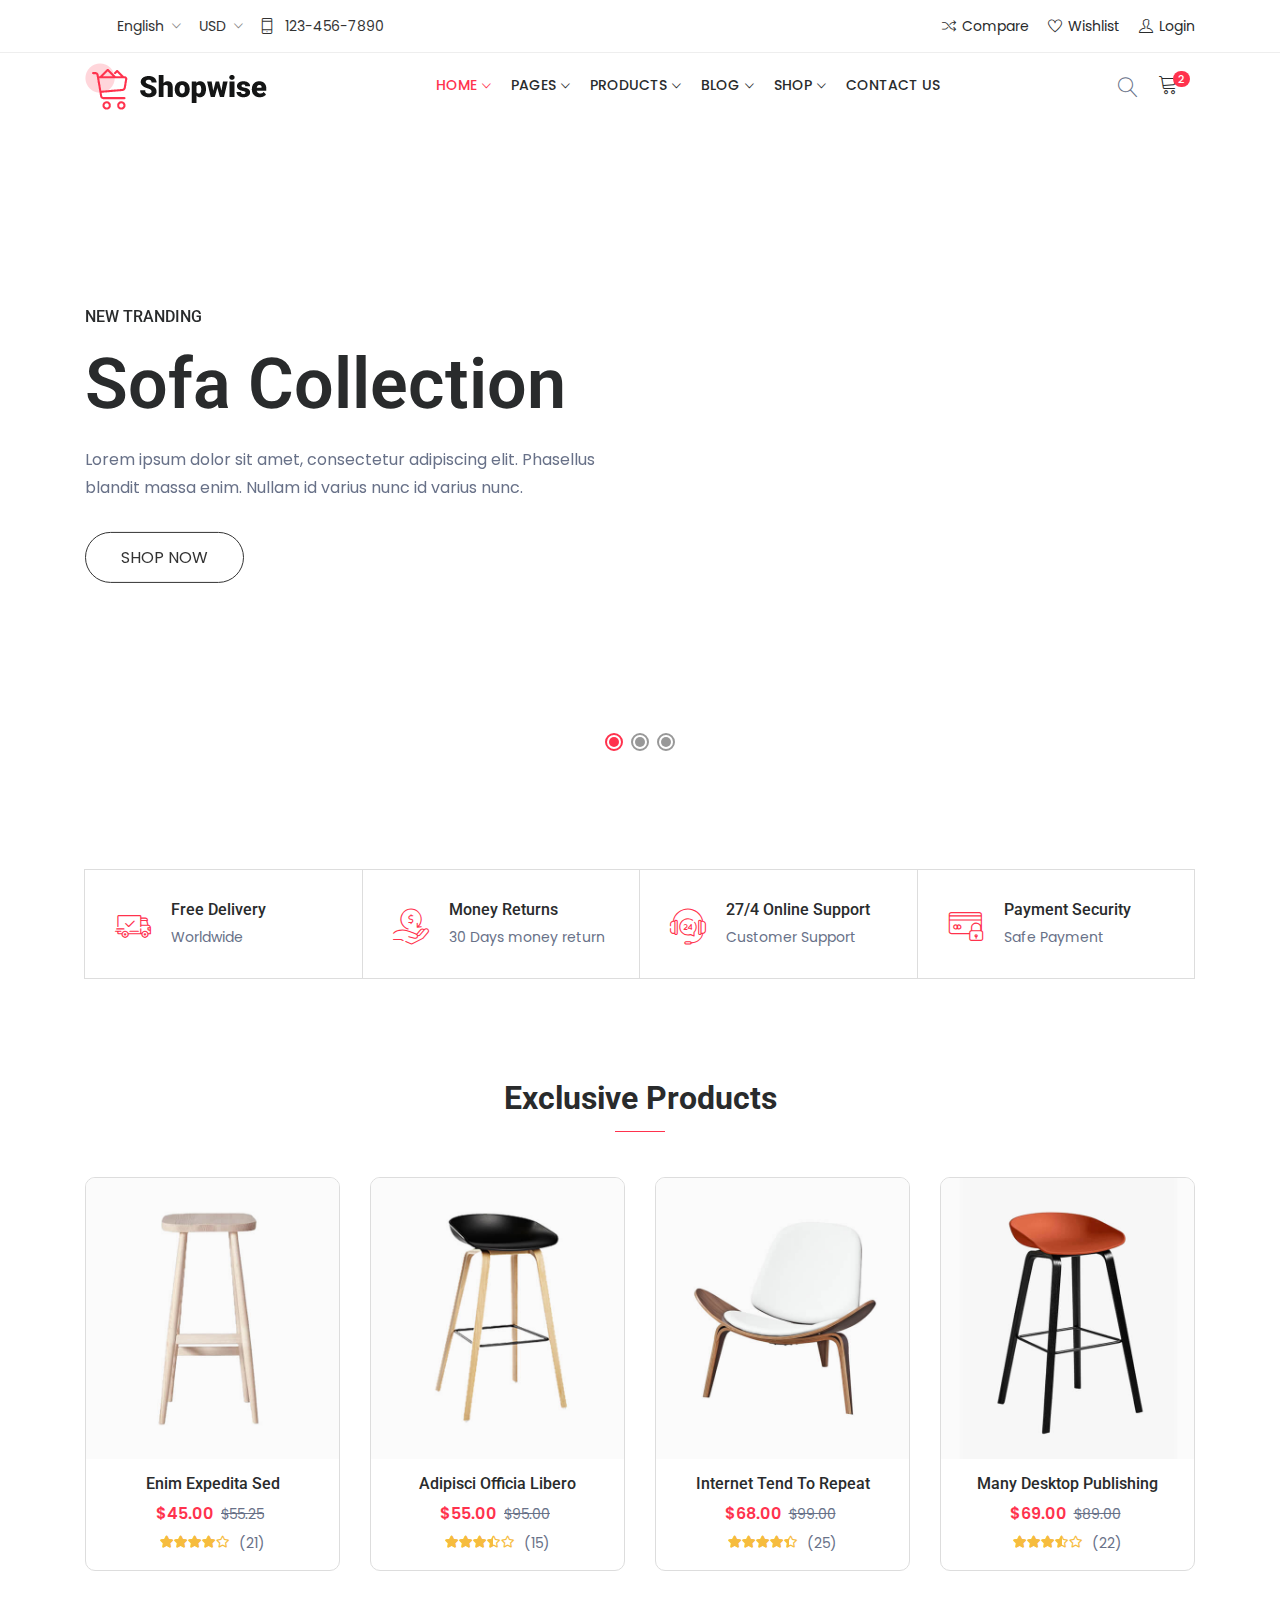
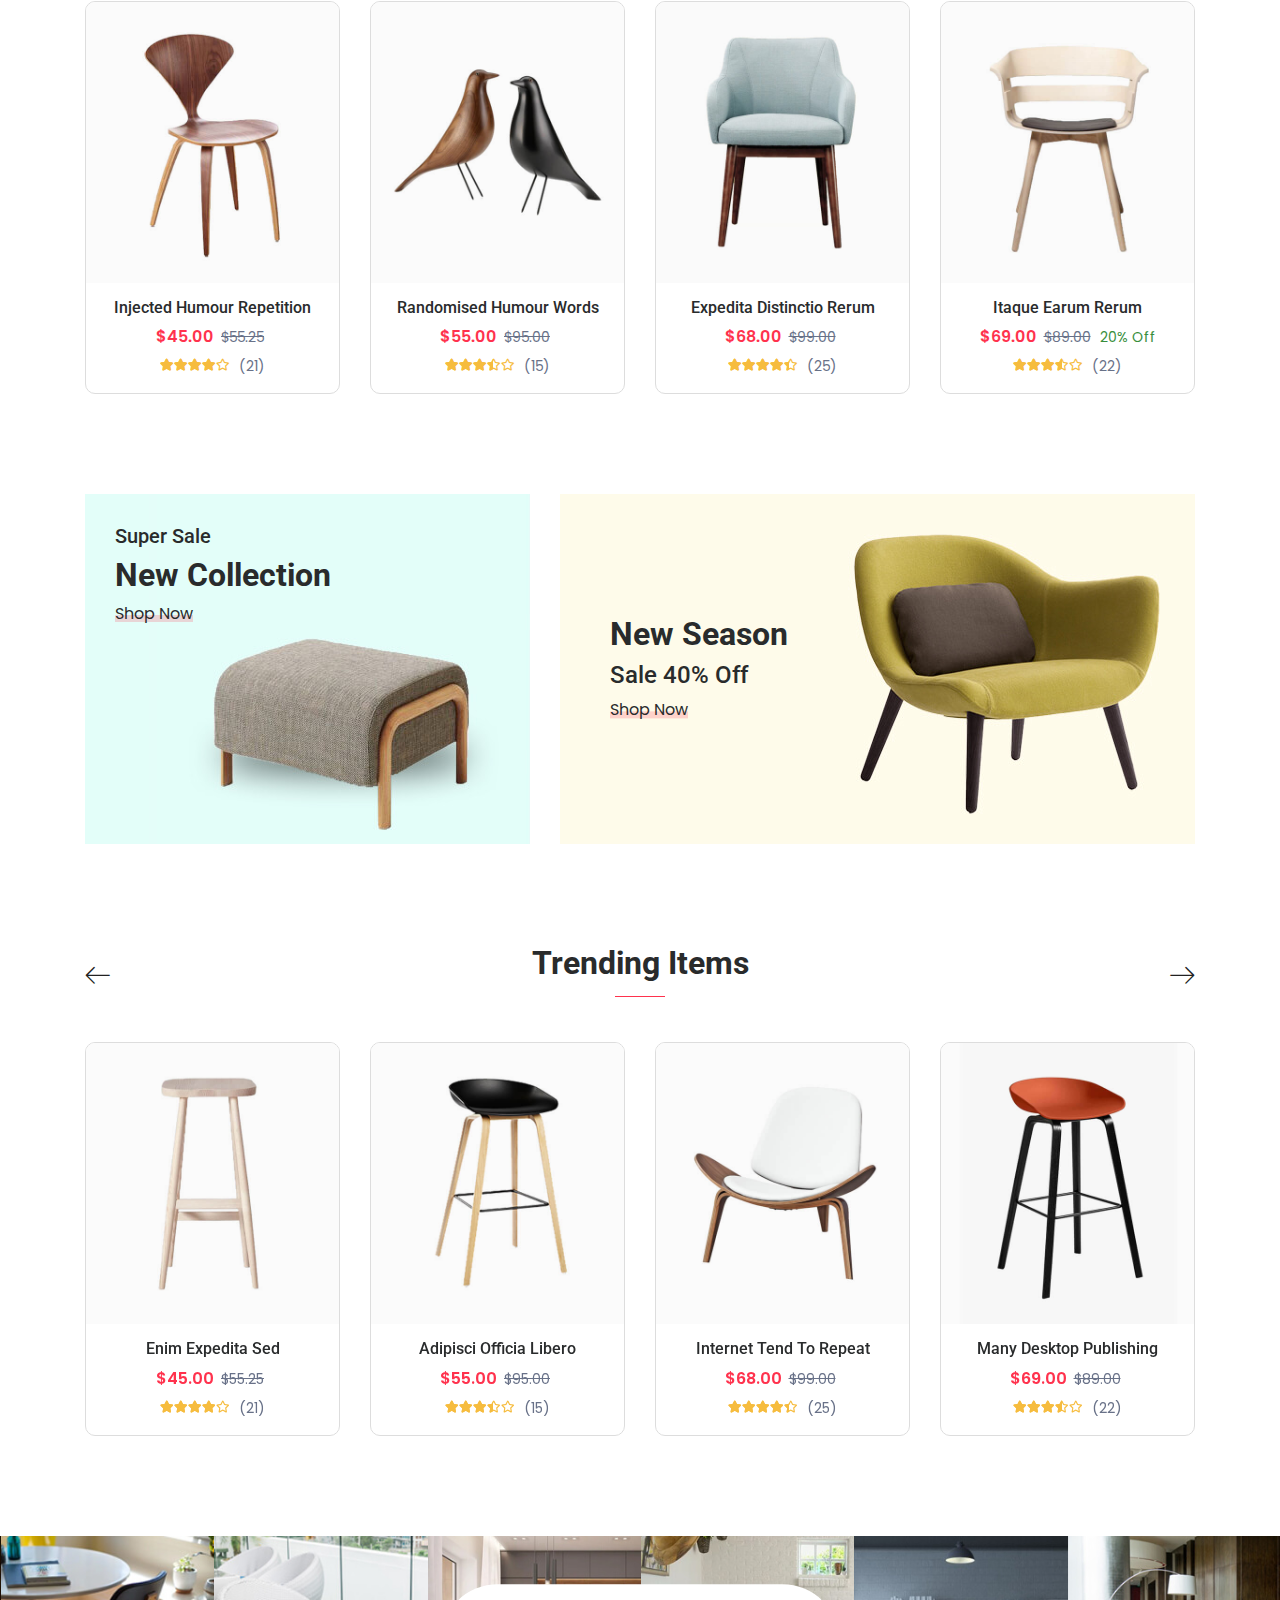
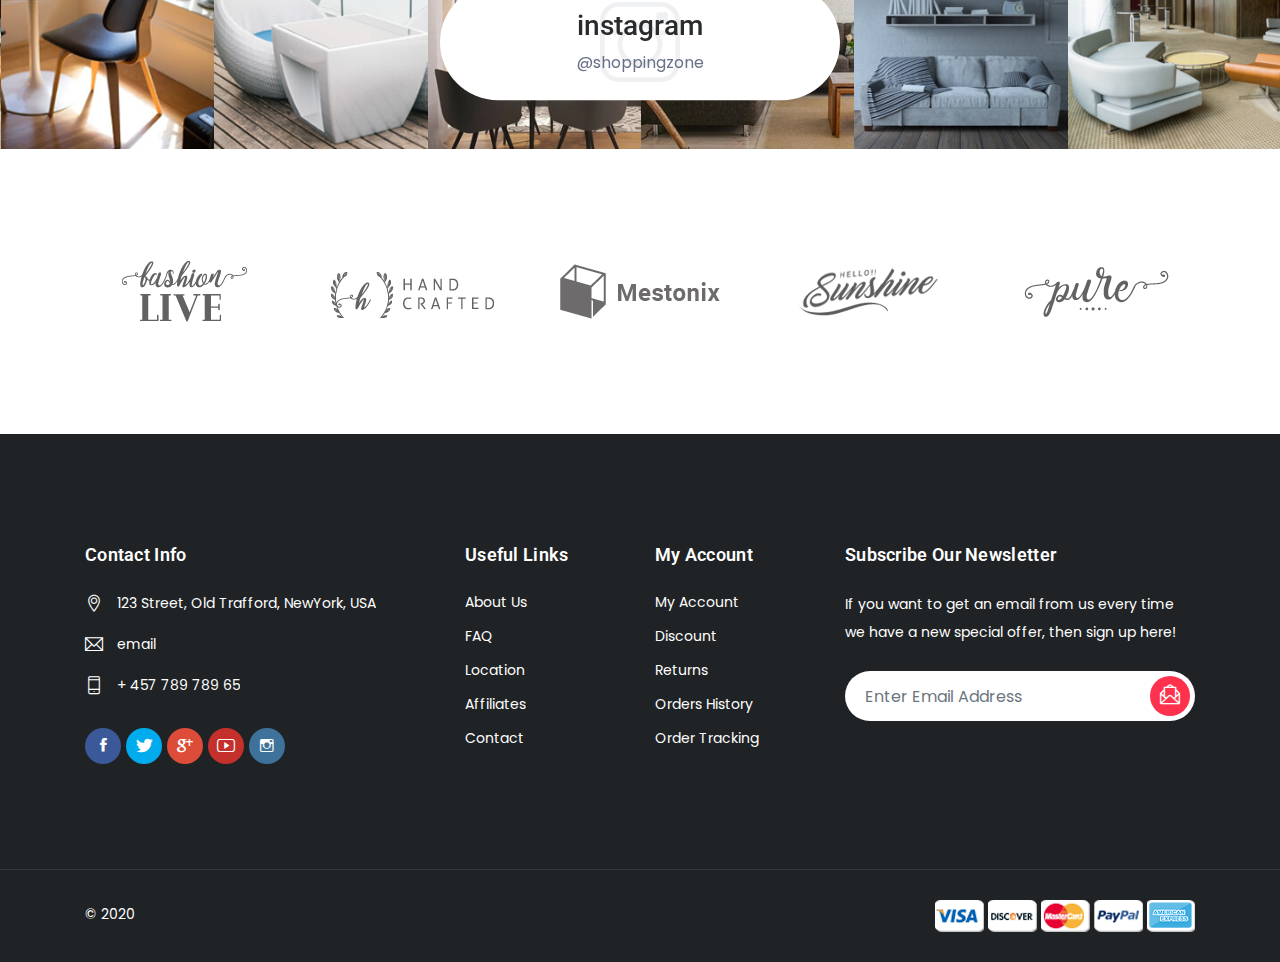
==== Web Dev Template 20/index.html @ 506cfce1 "Template 2 files added" ====
<!DOCTYPE html>
<html lang="en">

<head>
    <!-- SITE TITLE -->
    <title>Shopwise</title>
    <!-- Favicon Icon -->
    <link rel="shortcut icon" type="image/x-icon" href="favicons/images-favicon.png">
    <!-- Animation CSS -->
    <link rel="stylesheet" href="css/css-animate.css">
    <!-- Latest Bootstrap min CSS -->
    <link rel="stylesheet" href="css/css-bootstrap.min.css">
    <!-- Google Font -->
    <link href="https://fonts.googleapis.com/css?family=Roboto:100,300,400,500,700,900&amp;display=swap"
        rel="stylesheet">
    <link href="https://fonts.googleapis.com/css?family=Poppins:200,300,400,500,600,700,800,900&amp;display=swap"
        rel="stylesheet">
    <!-- Icon Font CSS -->
    <link rel="stylesheet" href="css/css-all.min.css">
    <link rel="stylesheet" href="css/css-ionicons.min.css">
    <link rel="stylesheet" href="css/css-themify-icons.css">
    <link rel="stylesheet" href="css/css-linearicons.css">
    <link rel="stylesheet" href="css/css-flaticon.css">
    <link rel="stylesheet" href="css/css-simple-line-icons.css">
    <!--- owl carousel CSS-->
    <link rel="stylesheet" href="css/css-owl.carousel.min.css">
    <link rel="stylesheet" href="css/css-owl.theme.css">
    <link rel="stylesheet" href="css/css-owl.theme.default.min.css">
    <!-- Magnific Popup CSS -->
    <link rel="stylesheet" href="css/css-magnific-popup.css">
    <!-- Slick CSS -->
    <link rel="stylesheet" href="css/css-slick.css">
    <link rel="stylesheet" href="css/css-slick-theme.css">
    <!-- Style CSS -->
    <link rel="stylesheet" href="css/css-style.css">
    <link rel="stylesheet" href="css/css-responsive.css">

</head>

<body>

    <!-- START HEADER -->
    <header class="header_wrap fixed-top header_with_topbar">
        <div class="top-header">
            <div class="container">
                <div class="row align-items-center">
                    <div class="col-md-6">
                        <div class="d-flex align-items-center justify-content-center justify-content-md-start">
                            <div class="lng_dropdown mr-2">
                                <select name="countries" class="custome_select">
                                    <option value="en" data-image="assets/images/eng.png" data-title="English">English
                                    </option>
                                    <option value="fn" data-image="assets/images/fn.png" data-title="France">France
                                    </option>
                                    <option value="us" data-image="assets/images/us.png" data-title="United States">
                                        United States</option>
                                </select>
                            </div>
                            <div class="mr-3">
                                <select name="countries" class="custome_select">
                                    <option value="USD" data-title="USD">USD</option>
                                    <option value="EUR" data-title="EUR">EUR</option>
                                    <option value="GBR" data-title="GBR">GBR</option>
                                </select>
                            </div>
                            <ul class="contact_detail text-center text-lg-left">
                                <li><i class="ti-mobile"></i><span>123-456-7890</span></li>
                            </ul>
                        </div>
                    </div>
                    <div class="col-md-6">
                        <div class="text-center text-md-right">
                            <ul class="header_list">
                                <li><a href="#"><i class="ti-control-shuffle"></i><span>Compare</span></a>
                                </li>
                                <li><a href="#"><i class="ti-heart"></i><span>Wishlist</span></a></li>
                                <li><a href="#"><i class="ti-user"></i><span>Login</span></a></li>
                            </ul>
                        </div>
                    </div>
                </div>
            </div>
        </div>
        <div class="bottom_header dark_skin main_menu_uppercase">
            <div class="container">
                <nav class="navbar navbar-expand-lg">
                    <a class="navbar-brand" href="index.html">
                        <img class="logo_dark" src="images/images-logo_dark.png" alt="logo">
                    </a>
                    <div class="collapse navbar-collapse justify-content-center" id="navbarSupportedContent">
                        <ul class="navbar-nav">
                            <li class="dropdown">
                                <a data-toggle="dropdown" class="nav-link dropdown-toggle active" href="#">Home</a>
                                <div class="dropdown-menu">
                                    <ul>
                                        <li><a class="dropdown-item nav-link nav_item" href="#">Link 1</a></li>
                                        <li><a class="dropdown-item nav-link nav_item" href="#">Link 2</a></li>
                                    </ul>
                                </div>
                            </li>
                            <li class="dropdown">
                                <a class="dropdown-toggle nav-link" href="#" data-toggle="dropdown">Pages</a>
                                <div class="dropdown-menu">
                                    <ul>
                                        <li><a class="dropdown-item nav-link nav_item" href="#">Link 1</a></li>
                                        <li><a class="dropdown-item nav-link nav_item" href="#">Link 2</a></li>
                                    </ul>
                                </div>
                            </li>
                            <li class="dropdown">
                                <a class="dropdown-toggle nav-link" href="#" data-toggle="dropdown">Products</a>
                                <div class="dropdown-menu">
                                    <ul>
                                        <li><a class="dropdown-item nav-link nav_item" href="#">Link 1</a></li>
                                        <li><a class="dropdown-item nav-link nav_item" href="#">Link 2</a></li>
                                    </ul>
                                </div>
                            </li>
                            <li class="dropdown">
                                <a class="dropdown-toggle nav-link" href="#" data-toggle="dropdown">Blog</a>
                                <div class="dropdown-menu">
                                    <ul>
                                        <li><a class="dropdown-item nav-link nav_item" href="#">Link 1</a></li>
                                        <li><a class="dropdown-item nav-link nav_item" href="#">Link 2</a></li>
                                    </ul>
                                </div>
                            </li>
                            <li class="dropdown">
                                <a class="dropdown-toggle nav-link" href="#" data-toggle="dropdown">Shop</a>
                                <div class="dropdown-menu">
                                    <ul>
                                        <li><a class="dropdown-item nav-link nav_item" href="#">Link 1</a></li>
                                        <li><a class="dropdown-item nav-link nav_item" href="#">Link 2</a></li>
                                    </ul>
                                </div>
                            </li>
                            <li><a class="nav-link nav_item" href="contact.html">Contact Us</a></li>
                        </ul>
                    </div>
                    <ul class="navbar-nav attr-nav align-items-center">
                        <li><a class="nav-link search_trigger"><i class="linearicons-magnifier"></i></a>
                        </li>
                        <li class="dropdown cart_dropdown"><a class="nav-link cart_trigger" href="#"
                                data-toggle="dropdown"><i class="linearicons-cart"></i><span
                                    class="cart_count">2</span></a>
                        </li>
                    </ul>
                </nav>
            </div>
        </div>
    </header>
    <!-- END HEADER -->

    <!-- START SECTION BANNER -->
    <div class="banner_section slide_wrap shop_banner_slider staggered-animation-wrap">
        <div id="carouselExampleControls" class="carousel slide carousel-fade light_arrow" data-ride="carousel">
            <div class="carousel-inner">
                <div class="carousel-item active background_bg" data-img-src="assets/images/banner8.jpg">
                    <div class="banner_slide_content banner_content_inner">
                        <div class="container">
                            <div class="row">
                                <div class="col-lg-6 col-md-8 col-sm-9 col-10">
                                    <div class="banner_content2">
                                        <h6 class="mb-2 mb-sm-3 staggered-animation text-uppercase"
                                            data-animation="fadeInDown" data-animation-delay="0.2s">New Tranding</h6>
                                        <h2 class="staggered-animation" data-animation="fadeInDown"
                                            data-animation-delay="0.3s">Sofa Collection</h2>
                                        <p class="staggered-animation" data-animation="fadeInUp"
                                            data-animation-delay="0.4s">Lorem ipsum dolor sit amet, consectetur
                                            adipiscing elit. Phasellus blandit massa enim. Nullam id varius nunc id
                                            varius nunc.</p>
                                        <a class="btn btn-line-fill btn-radius staggered-animation text-uppercase"
                                            href="#" data-animation="fadeInUp" data-animation-delay="0.5s">Shop Now</a>
                                    </div>
                                </div>
                            </div>
                        </div>
                    </div>
                </div>
                <div class="carousel-item background_bg" data-img-src="assets/images/banner7.jpg">
                    <div class="banner_slide_content banner_content_inner">
                        <div class="container">
                            <div class="row">
                                <div class="col-lg-6 col-md-8 col-sm-9 col-10">
                                    <div class="banner_content2">
                                        <h5 class="mb-2 mb-sm-3 staggered-animation font-weight-light"
                                            data-animation="fadeInDown" data-animation-delay="0.2s">Get up to 50% off
                                            Today Only!</h5>
                                        <h2 class="staggered-animation" data-animation="fadeInDown"
                                            data-animation-delay="0.3s">Wooden Chair Collection</h2>
                                        <a class="btn btn-border-fill btn-radius staggered-animation text-uppercase"
                                            href="#" data-animation="fadeInUp" data-animation-delay="0.4s">Shop Now</a>
                                    </div>
                                </div>
                            </div>
                        </div>
                    </div>
                </div>
                <div class="carousel-item background_bg" data-img-src="assets/images/banner9.jpg">
                    <div class="banner_slide_content banner_content_inner">
                        <div class="container">
                            <div class="row">
                                <div class="col-lg-6 col-md-8 col-sm-9 col-10">
                                    <div class="banner_content2">
                                        <h5 class="mb-2 mb-sm-3 staggered-animation font-weight-light"
                                            data-animation="fadeInDown" data-animation-delay="0.2s">Taking your Viewing
                                            Experience to Next Level</h5>
                                        <h2 class="staggered-animation" data-animation="fadeInDown"
                                            data-animation-delay="0.3s">Living Room Collection</h2>
                                        <a class="btn btn-border-fill btn-radius staggered-animation text-uppercase"
                                            href="#" data-animation="fadeInUp" data-animation-delay="0.4s">Shop Now</a>
                                    </div>
                                </div>
                            </div>
                        </div>
                    </div>
                </div>
            </div>
            <ol class="carousel-indicators indicators_style2">
                <li data-target="#carouselExampleControls" data-slide-to="0" class="active">
                </li>
                <li data-target="#carouselExampleControls" data-slide-to="1">
                </li>
                <li data-target="#carouselExampleControls" data-slide-to="2">
                </li>
            </ol>
        </div>
    </div>
    <!-- END SECTION BANNER -->

    <!-- END MAIN CONTENT -->
    <div class="main_content">

        <!-- START SECTION SHIPPING INFO -->
        <div class="section small_pb">
            <div class="container">
                <div class="row no-gutters">
                    <div class="col-lg-3 col-sm-6">
                        <div class="icon_box icon_box_style3">
                            <div class="icon">
                                <i class="flaticon-shipped"></i>
                            </div>
                            <div class="icon_box_content">
                                <h6>Free Delivery</h6>
                                <p>Worldwide</p>
                            </div>
                        </div>
                    </div>
                    <div class="col-lg-3 col-sm-6">
                        <div class="icon_box icon_box_style3">
                            <div class="icon">
                                <i class="flaticon-money-back"></i>
                            </div>
                            <div class="icon_box_content">
                                <h6>Money Returns</h6>
                                <p>30 Days money return</p>
                            </div>
                        </div>
                    </div>
                    <div class="col-lg-3 col-sm-6">
                        <div class="icon_box icon_box_style3">
                            <div class="icon">
                                <i class="flaticon-support"></i>
                            </div>
                            <div class="icon_box_content">
                                <h6>27/4 Online Support</h6>
                                <p>Customer Support</p>
                            </div>
                        </div>
                    </div>
                    <div class="col-lg-3 col-sm-6">
                        <div class="icon_box icon_box_style3">
                            <div class="icon">
                                <i class="flaticon-lock"></i>
                            </div>
                            <div class="icon_box_content">
                                <h6>Payment Security</h6>
                                <p>Safe Payment</p>
                            </div>
                        </div>
                    </div>
                </div>
            </div>
        </div>
        <!-- START SECTION SHIPPING INFO -->

        <!-- START SECTION SHOP -->
        <div class="section small_pt pb_20">
            <div class="container">
                <div class="row justify-content-center">
                    <div class="col-md-6">
                        <div class="heading_s3 text-center">
                            <h2>Exclusive Products</h2>
                        </div>
                        <div class="small_divider clearfix"></div>
                    </div>
                </div>
                <div class="row shop_container">
                    <div class="col-lg-3 col-md-4 col-6">
                        <div class="product_box text-center">
                            <div class="product_img">
                                <a href="#">
                                    <img src="images/images-furniture_img1.jpg" alt="furniture_img1">
                                </a>

                            </div>
                            <div class="product_info">
                                <h6 class="product_title"><a href="#">enim expedita sed</a></h6>
                                <div class="product_price">
                                    <span class="price">$45.00</span>
                                    <del>$55.25</del>
                                </div>
                                <div class="rating_wrap">
                                    <div class="rating">
                                        <div class="product_rate" style="width:80%"></div>
                                    </div>
                                    <span class="rating_num">(21)</span>
                                </div>
                                <div class="pr_desc">
                                    <p>Lorem ipsum dolor sit amet, consectetur adipiscing elit. Phasellus blandit massa
                                        enim. Nullam id varius nunc id varius nunc.</p>
                                </div>

                            </div>
                        </div>
                    </div>
                    <div class="col-lg-3 col-md-4 col-6">
                        <div class="product_box text-center">
                            <div class="product_img">
                                <a href="#">
                                    <img src="images/images-furniture_img2.jpg" alt="furniture_img2">
                                </a>

                            </div>
                            <div class="product_info">
                                <h6 class="product_title"><a href="#">adipisci officia libero</a>
                                </h6>
                                <div class="product_price">
                                    <span class="price">$55.00</span>
                                    <del>$95.00</del>
                                </div>
                                <div class="rating_wrap">
                                    <div class="rating">
                                        <div class="product_rate" style="width:68%"></div>
                                    </div>
                                    <span class="rating_num">(15)</span>
                                </div>
                                <div class="pr_desc">
                                    <p>Lorem ipsum dolor sit amet, consectetur adipiscing elit. Phasellus blandit massa
                                        enim. Nullam id varius nunc id varius nunc.</p>
                                </div>

                            </div>
                        </div>
                    </div>
                    <div class="col-lg-3 col-md-4 col-6">
                        <div class="product_box text-center">
                            <div class="product_img">
                                <a href="#">
                                    <img src="images/images-furniture_img3.jpg" alt="furniture_img3">
                                </a>

                            </div>
                            <div class="product_info">
                                <h6 class="product_title"><a href="#">Internet tend to repeat</a>
                                </h6>
                                <div class="product_price">
                                    <span class="price">$68.00</span>
                                    <del>$99.00</del>
                                </div>
                                <div class="rating_wrap">
                                    <div class="rating">
                                        <div class="product_rate" style="width:87%"></div>
                                    </div>
                                    <span class="rating_num">(25)</span>
                                </div>
                                <div class="pr_desc">
                                    <p>Lorem ipsum dolor sit amet, consectetur adipiscing elit. Phasellus blandit massa
                                        enim. Nullam id varius nunc id varius nunc.</p>
                                </div>

                            </div>
                        </div>
                    </div>
                    <div class="col-lg-3 col-md-4 col-6">
                        <div class="product_box text-center">
                            <div class="product_img">
                                <a href="#">
                                    <img src="images/images-furniture_img4.jpg" alt="furniture_img4">
                                </a>

                            </div>
                            <div class="product_info">
                                <h6 class="product_title"><a href="#">Many desktop publishing</a>
                                </h6>
                                <div class="product_price">
                                    <span class="price">$69.00</span>
                                    <del>$89.00</del>
                                </div>
                                <div class="rating_wrap">
                                    <div class="rating">
                                        <div class="product_rate" style="width:70%"></div>
                                    </div>
                                    <span class="rating_num">(22)</span>
                                </div>
                                <div class="pr_desc">
                                    <p>Lorem ipsum dolor sit amet, consectetur adipiscing elit. Phasellus blandit massa
                                        enim. Nullam id varius nunc id varius nunc.</p>
                                </div>

                            </div>
                        </div>
                    </div>
                    <div class="col-lg-3 col-md-4 col-6">
                        <div class="product_box text-center">
                            <div class="product_img">
                                <a href="#">
                                    <img src="images/images-furniture_img5.jpg" alt="furniture_img5">
                                </a>

                            </div>
                            <div class="product_info">
                                <h6 class="product_title"><a href="#">injected humour
                                        repetition</a></h6>
                                <div class="product_price">
                                    <span class="price">$45.00</span>
                                    <del>$55.25</del>
                                </div>
                                <div class="rating_wrap">
                                    <div class="rating">
                                        <div class="product_rate" style="width:80%"></div>
                                    </div>
                                    <span class="rating_num">(21)</span>
                                </div>
                                <div class="pr_desc">
                                    <p>Lorem ipsum dolor sit amet, consectetur adipiscing elit. Phasellus blandit massa
                                        enim. Nullam id varius nunc id varius nunc.</p>
                                </div>

                            </div>
                        </div>
                    </div>
                    <div class="col-lg-3 col-md-4 col-6">
                        <div class="product_box text-center">
                            <div class="product_img">
                                <a href="#">
                                    <img src="images/images-furniture_img6.jpg" alt="furniture_img6">
                                </a>

                            </div>
                            <div class="product_info">
                                <h6 class="product_title"><a href="#">randomised humour words</a>
                                </h6>
                                <div class="product_price">
                                    <span class="price">$55.00</span>
                                    <del>$95.00</del>
                                </div>
                                <div class="rating_wrap">
                                    <div class="rating">
                                        <div class="product_rate" style="width:68%"></div>
                                    </div>
                                    <span class="rating_num">(15)</span>
                                </div>
                                <div class="pr_desc">
                                    <p>Lorem ipsum dolor sit amet, consectetur adipiscing elit. Phasellus blandit massa
                                        enim. Nullam id varius nunc id varius nunc.</p>
                                </div>

                            </div>
                        </div>
                    </div>
                    <div class="col-lg-3 col-md-4 col-6">
                        <div class="product_box text-center">
                            <div class="product_img">
                                <a href="#">
                                    <img src="images/images-furniture_img7.jpg" alt="furniture_img7">
                                </a>

                            </div>
                            <div class="product_info">
                                <h6 class="product_title"><a href="#">expedita distinctio
                                        rerum</a></h6>
                                <div class="product_price">
                                    <span class="price">$68.00</span>
                                    <del>$99.00</del>
                                </div>
                                <div class="rating_wrap">
                                    <div class="rating">
                                        <div class="product_rate" style="width:87%"></div>
                                    </div>
                                    <span class="rating_num">(25)</span>
                                </div>
                                <div class="pr_desc">
                                    <p>Lorem ipsum dolor sit amet, consectetur adipiscing elit. Phasellus blandit massa
                                        enim. Nullam id varius nunc id varius nunc.</p>
                                </div>

                            </div>
                        </div>
                    </div>
                    <div class="col-lg-3 col-md-4 col-6">
                        <div class="product_box text-center">
                            <div class="product_img">
                                <a href="#">
                                    <img src="images/images-furniture_img8.jpg" alt="furniture_img8">
                                </a>

                            </div>
                            <div class="product_info">
                                <h6 class="product_title"><a href="#">Itaque earum rerum</a></h6>
                                <div class="product_price">
                                    <span class="price">$69.00</span>
                                    <del>$89.00</del>
                                    <div class="on_sale">
                                        <span>20% Off</span>
                                    </div>
                                </div>
                                <div class="rating_wrap">
                                    <div class="rating">
                                        <div class="product_rate" style="width:70%"></div>
                                    </div>
                                    <span class="rating_num">(22)</span>
                                </div>
                                <div class="pr_desc">
                                    <p>Lorem ipsum dolor sit amet, consectetur adipiscing elit. Phasellus blandit massa
                                        enim. Nullam id varius nunc id varius nunc.</p>
                                </div>

                            </div>
                        </div>
                    </div>
                </div>
            </div>
        </div>
        <!-- END SECTION SHOP -->

        <!-- START SECTION BANNER -->
        <div class="section pb_20 small_pt">
            <div class="container">
                <div class="row">
                    <div class="col-md-5">
                        <div class="single_banner">
                            <img src="images/images-furniture_banner1.jpg" alt="furniture_banner1">
                            <div class="fb_info">
                                <h5 class="single_bn_title1">Super Sale</h5>
                                <h3 class="single_bn_title">New Collection</h3>
                                <a href="#" class="single_bn_link">Shop Now</a>
                            </div>
                        </div>
                    </div>
                    <div class="col-md-7">
                        <div class="single_banner">
                            <img src="images/images-furniture_banner2.jpg" alt="furniture_banner2">
                            <div class="fb_info2">
                                <h3 class="single_bn_title">New Season</h3>
                                <h4 class="single_bn_title1">Sale 40% Off</h4>
                                <a href="#" class="single_bn_link">Shop Now</a>
                            </div>
                        </div>
                    </div>
                </div>
            </div>
        </div>
        <!-- END SECTION BANNER -->

        <!-- START SECTION SHOP -->
        <div class="section small_pt pb_20">
            <div class="container">
                <div class="row justify-content-center">
                    <div class="col-md-6">
                        <div class="heading_s3 text-center">
                            <h2>Trending items</h2>
                        </div>
                        <div class="small_divider clearfix"></div>
                    </div>
                </div>
                <div class="row">
                    <div class="col-md-12">
                        <div class="product_slider carousel_slider owl-carousel owl-theme nav_style4" data-loop="true"
                            data-dots="false" data-nav="true" data-margin="30"
                            data-responsive='{"0":{"items": "1"}, "481":{"items": "2"}, "768":{"items": "3"}, "1199":{"items": "4"}}'>
                            <div class="item">
                                <div class="product_box text-center">
                                    <div class="product_img">
                                        <a href="#">
                                            <img src="images/images-furniture_img1.jpg" alt="furniture_img1">
                                        </a>

                                    </div>
                                    <div class="product_info">
                                        <h6 class="product_title"><a href="#">enim expedita
                                                sed</a></h6>
                                        <div class="product_price">
                                            <span class="price">$45.00</span>
                                            <del>$55.25</del>
                                        </div>
                                        <div class="rating_wrap">
                                            <div class="rating">
                                                <div class="product_rate" style="width:80%"></div>
                                            </div>
                                            <span class="rating_num">(21)</span>
                                        </div>


                                    </div>
                                </div>
                            </div>
                            <div class="item">
                                <div class="product_box text-center">
                                    <div class="product_img">
                                        <a href="#">
                                            <img src="images/images-furniture_img2.jpg" alt="furniture_img2">
                                        </a>

                                    </div>
                                    <div class="product_info">
                                        <h6 class="product_title"><a href="#">adipisci officia
                                                libero</a></h6>
                                        <div class="product_price">
                                            <span class="price">$55.00</span>
                                            <del>$95.00</del>
                                        </div>
                                        <div class="rating_wrap">
                                            <div class="rating">
                                                <div class="product_rate" style="width:68%"></div>
                                            </div>
                                            <span class="rating_num">(15)</span>
                                        </div>

                                    </div>
                                </div>
                            </div>
                            <div class="item">
                                <div class="product_box text-center">
                                    <div class="product_img">
                                        <a href="#">
                                            <img src="images/images-furniture_img3.jpg" alt="furniture_img3">
                                        </a>

                                    </div>
                                    <div class="product_info">
                                        <h6 class="product_title"><a href="#">Internet tend to
                                                repeat</a></h6>
                                        <div class="product_price">
                                            <span class="price">$68.00</span>
                                            <del>$99.00</del>
                                        </div>
                                        <div class="rating_wrap">
                                            <div class="rating">
                                                <div class="product_rate" style="width:87%"></div>
                                            </div>
                                            <span class="rating_num">(25)</span>
                                        </div>

                                    </div>
                                </div>
                            </div>
                            <div class="item">
                                <div class="product_box text-center">
                                    <div class="product_img">
                                        <a href="#">
                                            <img src="images/images-furniture_img4.jpg" alt="furniture_img4">
                                        </a>

                                    </div>
                                    <div class="product_info">
                                        <h6 class="product_title"><a href="#">Many desktop
                                                publishing</a></h6>
                                        <div class="product_price">
                                            <span class="price">$69.00</span>
                                            <del>$89.00</del>
                                        </div>
                                        <div class="rating_wrap">
                                            <div class="rating">
                                                <div class="product_rate" style="width:70%"></div>
                                            </div>
                                            <span class="rating_num">(22)</span>
                                        </div>

                                    </div>
                                </div>
                            </div>
                            <div class="item">
                                <div class="product_box text-center">
                                    <div class="product_img">
                                        <a href="#">
                                            <img src="images/images-furniture_img5.jpg" alt="furniture_img5">
                                        </a>

                                    </div>
                                    <div class="product_info">
                                        <h6 class="product_title"><a href="#">injected humour
                                                repetition</a></h6>
                                        <div class="product_price">
                                            <span class="price">$45.00</span>
                                            <del>$55.25</del>
                                        </div>
                                        <div class="rating_wrap">
                                            <div class="rating">
                                                <div class="product_rate" style="width:80%"></div>
                                            </div>
                                            <span class="rating_num">(21)</span>
                                        </div>

                                    </div>
                                </div>
                            </div>
                            <div class="item">
                                <div class="product_box text-center">
                                    <div class="product_img">
                                        <a href="#">
                                            <img src="images/images-furniture_img6.jpg" alt="furniture_img6">
                                        </a>

                                    </div>
                                    <div class="product_info">
                                        <h6 class="product_title"><a href="#">randomised humour
                                                words</a></h6>
                                        <div class="product_price">
                                            <span class="price">$55.00</span>
                                            <del>$95.00</del>
                                        </div>
                                        <div class="rating_wrap">
                                            <div class="rating">
                                                <div class="product_rate" style="width:68%"></div>
                                            </div>
                                            <span class="rating_num">(15)</span>
                                        </div>

                                    </div>
                                </div>
                            </div>
                        </div>
                    </div>
                </div>
            </div>
        </div>
        <!-- END SECTION SHOP -->

        <!-- START SECTION INSTAGRAM IMAGE -->
        <div class="section small_pt small_pb">
            <div class="container-fluid p-0">
                <div class="row no-gutters">
                    <div class="col-12">

                        <div class="follow_box">
                            <i class="ti-instagram"></i>
                            <h3>instagram</h3>
                            <span>@shoppingzone</span>
                        </div>
                        <div class="client_logo carousel_slider owl-carousel owl-theme" data-dots="false"
                            data-margin="0" data-loop="true" data-autoplay="true"
                            data-responsive='{"0":{"items": "2"}, "480":{"items": "3"}, "767":{"items": "4"}, "991":{"items": "6"}}'>
                            <div class="item">
                                <div class="instafeed_box">
                                    <a href="#">
                                        <img src="images/images-furniture_insta1.jpg" alt="furniture_insta1">
                                    </a>
                                </div>
                            </div>
                            <div class="item">
                                <div class="instafeed_box">
                                    <a href="#">
                                        <img src="images/images-furniture_insta2.jpg" alt="furniture_insta2">
                                    </a>
                                </div>
                            </div>
                            <div class="item">
                                <div class="instafeed_box">
                                    <a href="#">
                                        <img src="images/images-furniture_insta3.jpg" alt="furniture_insta3">
                                    </a>
                                </div>
                            </div>
                            <div class="item">
                                <div class="instafeed_box">
                                    <a href="#">
                                        <img src="images/images-furniture_insta4.jpg" alt="furniture_insta4">
                                    </a>
                                </div>
                            </div>
                            <div class="item">
                                <div class="instafeed_box">
                                    <a href="#">
                                        <img src="images/images-furniture_insta5.jpg" alt="furniture_insta5">
                                    </a>
                                </div>
                            </div>
                            <div class="item">
                                <div class="instafeed_box">
                                    <a href="#">
                                        <img src="images/images-furniture_insta6.jpg" alt="furniture_insta6">
                                    </a>
                                </div>
                            </div>
                        </div>
                    </div>
                </div>
            </div>
        </div>
        <!-- END SECTION INSTAGRAM IMAGE -->

        <!-- START SECTION CLIENT LOGO -->
        <div class="section small_pt">
            <div class="container">
                <div class="row">
                    <div class="col-12">
                        <div class="client_logo carousel_slider owl-carousel owl-theme" data-dots="false"
                            data-margin="30" data-loop="true" data-autoplay="true"
                            data-responsive='{"0":{"items": "2"}, "480":{"items": "3"}, "767":{"items": "4"}, "991":{"items": "5"}}'>
                            <div class="item">
                                <div class="cl_logo">
                                    <img src="images/images-cl_logo1.png" alt="cl_logo">
                                </div>
                            </div>
                            <div class="item">
                                <div class="cl_logo">
                                    <img src="images/images-cl_logo2.png" alt="cl_logo">
                                </div>
                            </div>
                            <div class="item">
                                <div class="cl_logo">
                                    <img src="images/images-cl_logo3.png" alt="cl_logo">
                                </div>
                            </div>
                            <div class="item">
                                <div class="cl_logo">
                                    <img src="images/images-cl_logo4.png" alt="cl_logo">
                                </div>
                            </div>
                            <div class="item">
                                <div class="cl_logo">
                                    <img src="images/images-cl_logo5.png" alt="cl_logo">
                                </div>
                            </div>
                            <div class="item">
                                <div class="cl_logo">
                                    <img src="images/images-cl_logo6.png" alt="cl_logo">
                                </div>
                            </div>
                        </div>
                    </div>
                </div>
            </div>
        </div>
        <!-- END SECTION CLIENT LOGO -->

    </div>
    <!-- END MAIN CONTENT -->

    <!-- START FOOTER -->
    <footer class="footer_dark">
        <div class="footer_top">
            <div class="container">
                <div class="row">
                    <div class="col-lg-4 col-md-6 col-sm-12">
                        <div class="widget">
                            <h6 class="widget_title">Contact info</h6>
                            <ul class="contact_info contact_info_light">
                                <li>
                                    <i class="ti-location-pin"></i>
                                    <p>123 Street, Old Trafford, NewYork, USA</p>
                                </li>
                                <li>
                                    <i class="ti-email"></i>
                                    <a href="#">email</a>
                                </li>
                                <li>
                                    <i class="ti-mobile"></i>
                                    <p>+ 457 789 789 65</p>
                                </li>
                            </ul>
                        </div>
                        <div class="widget">
                            <ul class="social_icons rounded_social">
                                <li><a href="#" class="sc_facebook"><i class="ion-social-facebook"></i></a></li>
                                <li><a href="#" class="sc_twitter"><i class="ion-social-twitter"></i></a></li>
                                <li><a href="#" class="sc_google"><i class="ion-social-googleplus"></i></a></li>
                                <li><a href="#" class="sc_youtube"><i class="ion-social-youtube-outline"></i></a></li>
                                <li><a href="#" class="sc_instagram"><i class="ion-social-instagram-outline"></i></a>
                                </li>
                            </ul>
                        </div>
                    </div>
                    <div class="col-lg-2 col-md-3 col-sm-6">
                        <div class="widget">
                            <h6 class="widget_title">Useful Links</h6>
                            <ul class="widget_links">
                                <li><a href="#">About Us</a></li>
                                <li><a href="#">FAQ</a></li>
                                <li><a href="#">Location</a></li>
                                <li><a href="#">Affiliates</a></li>
                                <li><a href="#">Contact</a></li>
                            </ul>
                        </div>
                    </div>
                    <div class="col-lg-2 col-md-3 col-sm-6">
                        <div class="widget">
                            <h6 class="widget_title">My Account</h6>
                            <ul class="widget_links">
                                <li><a href="#">My Account</a></li>
                                <li><a href="#">Discount</a></li>
                                <li><a href="#">Returns</a></li>
                                <li><a href="#">Orders History</a></li>
                                <li><a href="#">Order Tracking</a></li>
                            </ul>
                        </div>
                    </div>
                    <div class="col-lg-4 col-md-12 col-sm-12">
                        <div class="widget">
                            <h6 class="widget_title">Subscribe Our Newsletter</h6>
                            <p>If you want to get an email from us every time we have a new special offer, then sign up
                                here!</p>
                            <div class="newsletter_form rounded_input">
                                <form>
                                    <input type="text" required="" class="form-control"
                                        placeholder="Enter Email Address">
                                    <button type="submit" class="btn-send" name="submit" value="Submit"><i
                                            class="icon-envelope-letter"></i></button>
                                </form>
                            </div>
                        </div>
                    </div>
                </div>
            </div>
        </div>
        <div class="bottom_footer border-top-tran">
            <div class="container">
                <div class="row">
                    <div class="col-md-6">
                        <p class="mb-md-0 text-center text-md-left">&copy; 2020
                        </p>
                    </div>
                    <div class="col-md-6">
                        <ul class="footer_payment text-center text-md-right">
                            <li><a href="#"><img src="images/images-visa.png" alt="visa"></a></li>
                            <li><a href="#"><img src="images/images-discover.png" alt="discover"></a></li>
                            <li><a href="#"><img src="images/images-master_card.png" alt="master_card"></a></li>
                            <li><a href="#"><img src="images/images-paypal.png" alt="paypal"></a></li>
                            <li><a href="#"><img src="images/images-amarican_express.png" alt="amarican_express"></a>
                            </li>
                        </ul>
                    </div>
                </div>
            </div>
        </div>
    </footer>
    <!-- END FOOTER -->

    <a href="#" class="scrollup" style="display: none;"><i class="ion-ios-arrow-up"></i></a>

    <!-- Latest jQuery -->
    <script src="js/js-jquery-1.12.4.min.js"></script>
    <!-- popper min js -->
    <script src="js/js-popper.min.js"></script>
    <!-- Latest compiled and minified Bootstrap -->
    <script src="js/js-bootstrap.min.js"></script>
    <!-- owl-carousel min js  -->
    <script src="js/js-owl.carousel.min.js"></script>
    <!-- magnific-popup min js  -->
    <script src="js/js-magnific-popup.min.js"></script>
    <!-- waypoints min js  -->
    <script src="js/js-waypoints.min.js"></script>
    <!-- parallax js  -->
    <script src="js/js-parallax.js"></script>
    <!-- countdown js  -->
    <script src="js/js-jquery.countdown.min.js"></script>
    <!-- imagesloaded js -->
    <script src="js/js-imagesloaded.pkgd.min.js"></script>
    <!-- isotope min js -->
    <script src="js/js-isotope.min.js"></script>
    <!-- jquery.dd.min js -->
    <script src="js/js-jquery.dd.min.js"></script>
    <!-- slick js -->
    <script src="js/js-slick.min.js"></script>
    <!-- elevatezoom js -->
    <script src="js/js-jquery.elevatezoom.js"></script>
    <!-- scripts js -->
    <script src="js/js-scripts.js"></script>

</body>

</html>
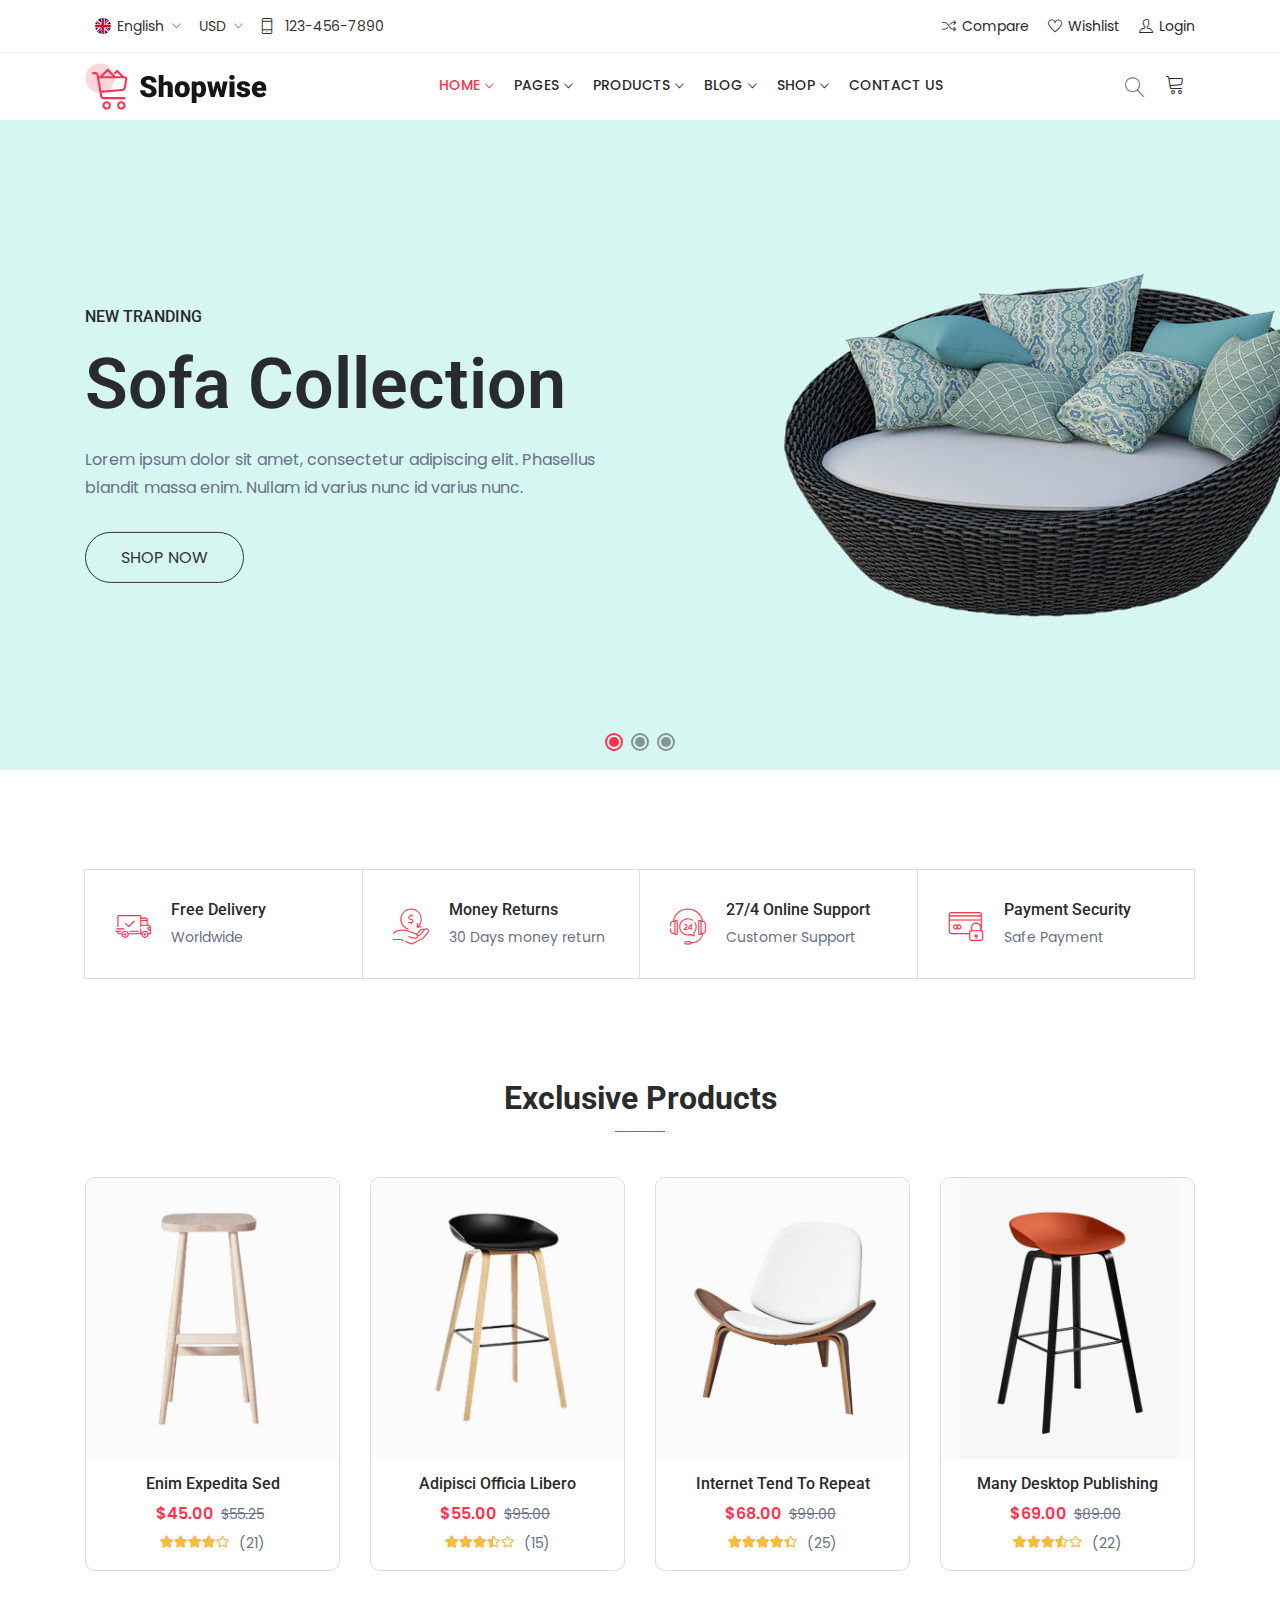
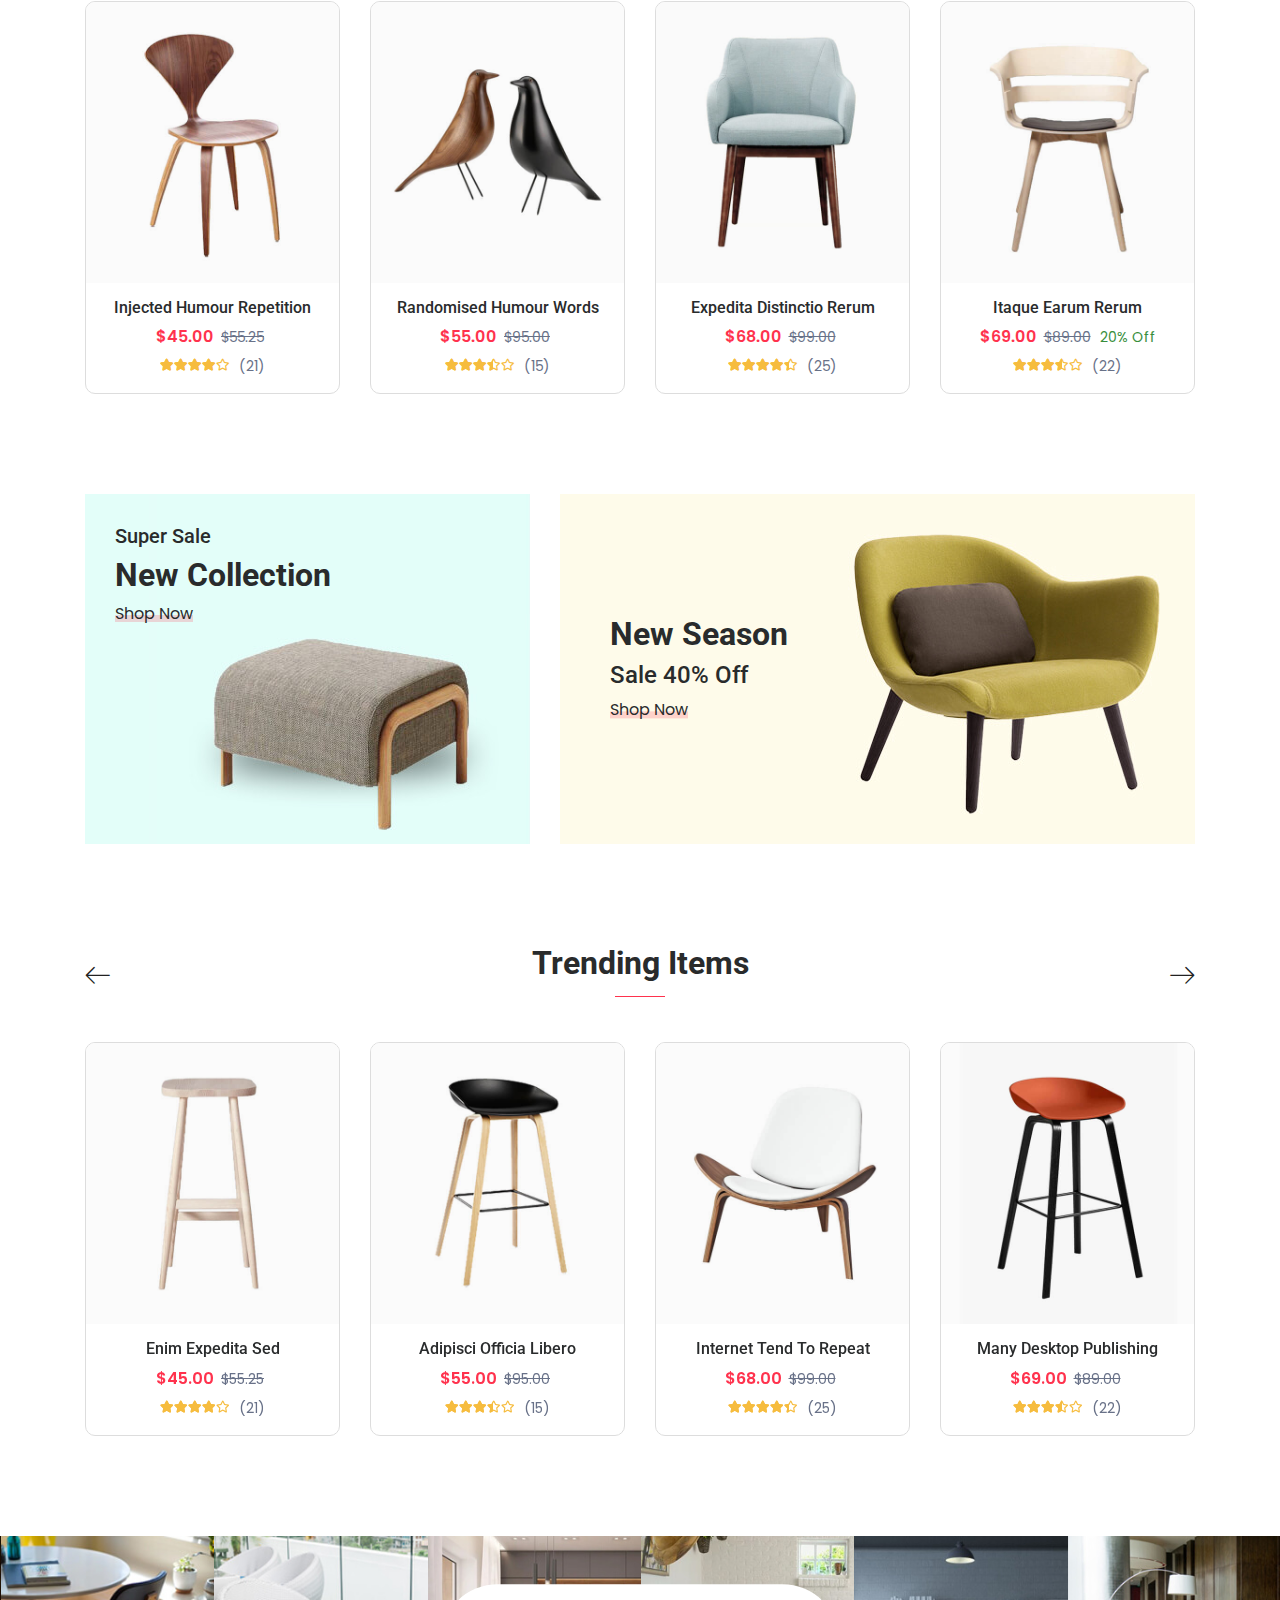
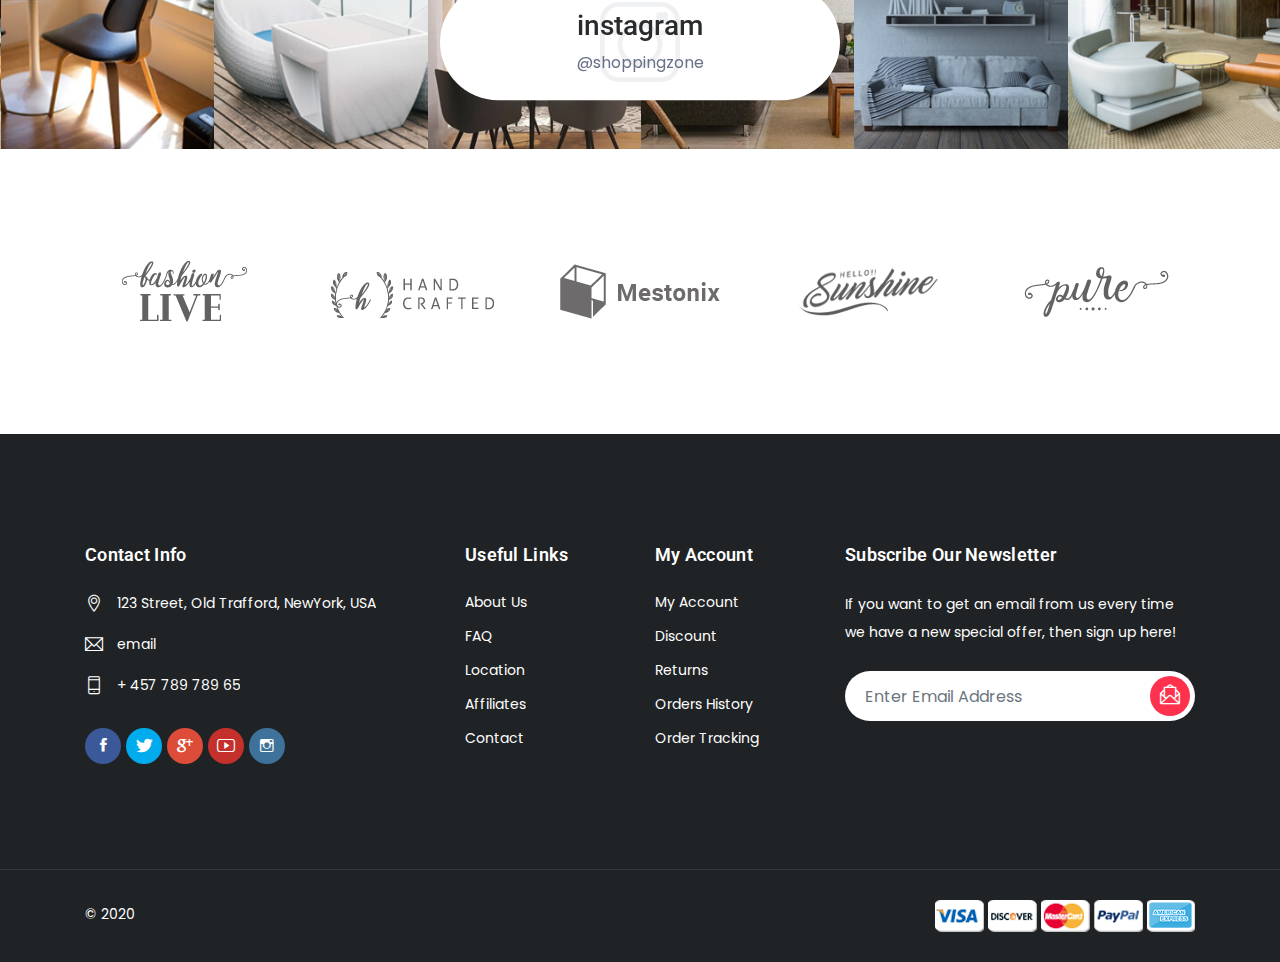
==== commit fb2f4106: "Final Changes Done" ====
--- a/Web Dev Template 20/index.html
+++ b/Web Dev Template 20/index.html
@@ -48,11 +48,11 @@
                         <div class="d-flex align-items-center justify-content-center justify-content-md-start">
                             <div class="lng_dropdown mr-2">
                                 <select name="countries" class="custome_select">
-                                    <option value="en" data-image="assets/images/eng.png" data-title="English">English
+                                    <option value="en" data-image="images/eng.png" data-title="English">English
                                     </option>
-                                    <option value="fn" data-image="assets/images/fn.png" data-title="France">France
+                                    <option value="fn" data-image="images/fn.png" data-title="France">France
                                     </option>
-                                    <option value="us" data-image="assets/images/us.png" data-title="United States">
+                                    <option value="us" data-image="images/us.png" data-title="United States">
                                         United States</option>
                                 </select>
                             </div>
@@ -134,15 +134,14 @@
                                     </ul>
                                 </div>
                             </li>
-                            <li><a class="nav-link nav_item" href="contact.html">Contact Us</a></li>
+                            <li><a class="nav-link nav_item" href="../Web Dev Template 1/contact/contact.html">Contact Us</a></li>
                         </ul>
                     </div>
                     <ul class="navbar-nav attr-nav align-items-center">
                         <li><a class="nav-link search_trigger"><i class="linearicons-magnifier"></i></a>
                         </li>
                         <li class="dropdown cart_dropdown"><a class="nav-link cart_trigger" href="#"
-                                data-toggle="dropdown"><i class="linearicons-cart"></i><span
-                                    class="cart_count">2</span></a>
+                                data-toggle="dropdown"><i class="linearicons-cart"></i></a>
                         </li>
                     </ul>
                 </nav>
@@ -155,7 +154,7 @@
     <div class="banner_section slide_wrap shop_banner_slider staggered-animation-wrap">
         <div id="carouselExampleControls" class="carousel slide carousel-fade light_arrow" data-ride="carousel">
             <div class="carousel-inner">
-                <div class="carousel-item active background_bg" data-img-src="assets/images/banner8.jpg">
+                <div class="carousel-item active background_bg" data-img-src="images/banner8.jpg">
                     <div class="banner_slide_content banner_content_inner">
                         <div class="container">
                             <div class="row">
@@ -177,7 +176,7 @@
                         </div>
                     </div>
                 </div>
-                <div class="carousel-item background_bg" data-img-src="assets/images/banner7.jpg">
+                <div class="carousel-item background_bg" data-img-src="images/banner7.jpg">
                     <div class="banner_slide_content banner_content_inner">
                         <div class="container">
                             <div class="row">
@@ -196,7 +195,7 @@
                         </div>
                     </div>
                 </div>
-                <div class="carousel-item background_bg" data-img-src="assets/images/banner9.jpg">
+                <div class="carousel-item background_bg" data-img-src="images/banner9.jpg">
                     <div class="banner_slide_content banner_content_inner">
                         <div class="container">
                             <div class="row">
